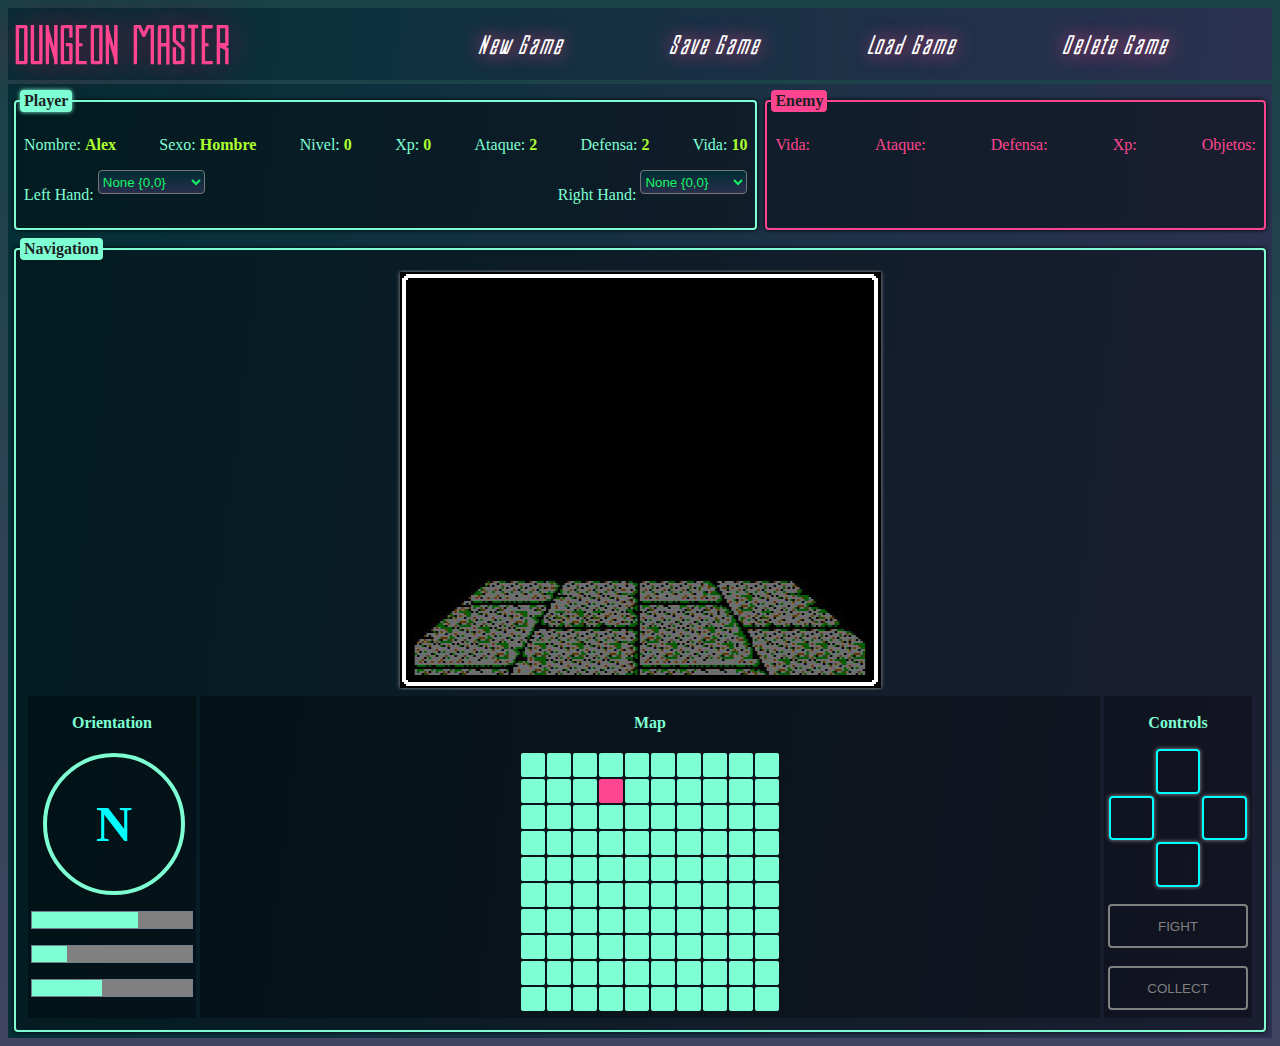
==== index.html @ 2ea8dea9 "edit" ====
<!DOCTYPE html>
<html lang="ES">
  <head>
    <title>Dungeon</title>
    <meta charset="UTF-8">
    <meta name="theme-color" content="rgba(0, 45, 52, 0.9)">
    <meta name="description" content="Dungeon Master AJAX Game" />
    <meta name="keywords" content="dungeon, ajax, javascript, css" />
    <meta name="author" content="Daniel Amo" />
    <meta name="viewport" content="width=device-width, initial-scale=1.0" />
    <script src="https://ajax.googleapis.com/ajax/libs/jquery/3.3.1/jquery.min.js"></script>
    <link rel="stylesheet" href="css/main.css" type="text/css" media="all" />
    <script src="js/juego.js"></script>
    <script src="js/main.js"></script>

    <link rel="stylesheet" href="https://fonts.googleapis.com/icon?family=Material+Icons">
    <link rel="stylesheet" href="https://code.getmdl.io/1.3.0/material.indigo-pink.min.css">
    <script defer src="https://code.getmdl.io/1.3.0/material.min.js"></script>
  </head>

  <body id="body" class="body">
    
    <header id="header" class="header">
      <h1 id="title" class="title">DUNGEON MASTER</h1>
      <nav id="nav" class="nav">
        <ul class="navList">
          <li><a id="start" href="#" class="menuItem">New Game</a></li>
          <li><a id="save" href="#" class="menuItem">Save Game</a></li>
          <li><a id="retrieve" href="#" class="menuItem">Load Game</a></li>
          <li><a id="delete" href="#" class="menuItem">Delete Game</a></li>
        </ul>
      </nav>
      <button id="nav-button">
        <i id="nav-icon" class="nav-icon material-icons md-48 md-light">menu</i>
      </button>

      <div id="flex_menu" class="flex_menu">
      
      </div>

    </header>

    <div id="main" class="main">
      
      <div class="fieldset_wrap fw_player">
        <fieldset class="fieldset f_player">
          <legend class="fieldset_legend fl_player">Player</legend>
          <div class="fieldset_content fc_player">

            <div class="playerDetails">
              <p id="p_nombre" class="playerInfo">Nombre: <span id="p_val_nombre" class="p_val"></span></p>
              <p id="p_sexo" class="playerInfo">Sexo: <span id="p_val_sexo" class="p_val"></span></p>
              <p id="p_nivel" class="playerInfo">Nivel: <span id="p_val_nivel" class="p_val"></span></p>
              <p id="p_xp" class="playerInfo">Xp: <span id="p_val_xp" class="p_val"></span></p>
              <p id="p_ataque" class="playerInfo">Ataque: <span id="p_val_ataque" class="p_val"></span></p>
              <p id="p_defensa" class="playerInfo">Defensa: <span id="p_val_defensa" class="p_val"></span></p>
              <p id="p_vida" class="playerInfo">Vida: <span id="p_val_vida" class="p_val"></span></p>
            </div>

            <div id="player_objects" class="player_objects"></div>

          </div>
        </fieldset>
      </div>

      <div class="fieldset_wrap fw_navigation">
        <fieldset class="fieldset f_navigation">
          <legend class="fieldset_legend fl_navigation">Navigation</legend> 
          <div class="fieldset_content fc_navigation">
            
            <section id="navegacion">
              <canvas id="visor" width="481" height="416"></canvas>
            </section>
  
            <section id="info">
              <section id="orientation" class="orientation">
                <p style="color: aquamarine; font-weight: bold">Orientation</p>
                <div id="orientationItem"></div>
                <progress id="progress" value="66" max="100"></progress>
                <progress id="progress" value="22" max="100"></progress>
                <progress id="progress" value="44" max="100"></progress>
              </section>
        
              <section id="map" class="map">
                <p style="color: aquamarine; font-weight: bold">Map</p>
                <div id="mapView"></div>
              </section>
        
              <section id="controls" class="controls">
                <p style="color: aquamarine; font-weight: bold">Controls</p>
                <div id="navKeys"></div>
                <div id="button_wrap">
                  <button id="fight_btn" type="button">FIGHT</button>
                </div>
                <div id="button_wrap">
                  <button id="collect_btn" type="button">COLLECT</button>
                </div>
              </section>
            </section>
        
          </div>
        </fieldset>
      </div>

    </div>

    <div id="dialog" class="dialog">
      <div class="dialog_content">
        <div class="dialog_header">
          <div class="dialog_header_wrap">
            <h4 id="dialog_title" class="dialog_title">Modal Header</h4>
            <span class="dialog_close">&times;</span>
          </div>
        </div>
        <div id="dialog_body" class="dialog_body"></div>
      </div>
    </div>



  </body>
  <script src="js/juego.js"></script>
  <script src="js/main.js"></script>
  
</html>
---- css/main.css ----
@font-face {
  font-family: custom_font;
  src: url(../media/Efesto-Regular.otf) format('truetype');
}

@font-face {
  font-family: custom_font_2;
  src: url(../media/Efesto-Italic.otf) format('truetype');
}

/****************BODY****************/
.body {
  min-width: 640px;
  min-height: 416px;
  background: linear-gradient(to bottom, rgba(0, 45, 52, 0.9), rgba(44, 48, 80, 0.9));
}
/************************************/


/***************HEADER***************/
.header {
  display: flex;
  flex-direction: row;
  flex-wrap: wrap;
  padding: 2px;
  background: linear-gradient(to right, rgba(0, 45, 52, 0.9), rgba(44, 48, 80, 0.9));
}

.title {
  margin: 2px;
  padding: 2px;
  flex-grow: 1;
  align-self: center;
  font-size: 50px;
  font-weight: bold;
  color: rgba(255,69,144,1.0);
  font-family: custom_font;
  text-shadow: 0px 0px 40px rgb(156, 24, 77);
}

.reset_nav {
  display: grid;
  margin: 2px;
  padding: 2px;
  flex-grow: 3;
}
.nav {
  display: grid;
  margin: 2px;
  padding: 2px;
  flex-grow: 3;
  /*justify-content: center;*/
}

.navList {
  padding: 0px;
  display: flex;
  flex-direction: row;
  flex-wrap: nowrap;
  align-items: center;
  justify-content: space-evenly;
  margin: 0px;
  list-style-type: none;
  box-sizing: border-box;
}

.menuItem {
  display: flex;
  flex-wrap: nowrap;
  color: white;
  padding: 8px;
  text-decoration: none;
  font-size: 24px; 
  margin: 2px;
  text-align: center;
  font-family: custom_font_2;
  font-weight: bold;
  text-shadow: 0 0 20px rgba(255,69,144,1.0);
}

.menuItem:hover {
  color:aquamarine;
  box-sizing: border-box;
}

#nav-button {
  background-color: transparent;
  margin: 0px;
  padding: 0px;
  text-decoration: none;
  border: none;
}

#nav-icon {
  display: none;
}

.material-icons.md-48 { font-size: 48px; }
.material-icons.md-light { color: rgba(255, 255, 255, 1); }
.nav-icon {
  align-self: center;
  text-shadow: 0px 0px 40px rgb(156, 24, 77);
}

@media screen and (max-width: 688px) {
  .nav {
    display: none;
    /*visibility: hidden;*/
  }
  .navList {
    /*flex-direction: column;*/
  }
  #nav-icon {
    display: block;
  }
}

.flex_menu {
  display: flex;
  flex-direction: column;
  justify-content: center;
  width: 100%;


  /*height: 100px;*/
}
/************************************/

/****************MAIN****************/
#main {
  display : flex;
  flex-direction: row;
  flex-wrap: wrap;
  padding: 2px;
  margin-top: 4px;
  overflow: hidden;
  transition: all 1s;
  background: linear-gradient(to right, rgba(0, 45, 52, 0.9), rgba(44, 48, 80, 0.9));
}

/*************CUSTOM_DIV*************/
.fieldset_wrap {
  display: flex;
  flex-direction: column; 
  flex-grow: 1;
}

.fieldset {
  border-radius: 4px; 
  padding: 4px; 
  flex-grow: 1;
  box-shadow: 0 0 4px black;
  background-color: rgba(0,0,0,0.4);
  margin: 4px;
}

.fieldset_legend {
  border-radius: 4px; 
  color: #1C1F24; 
  font-weight: bold;
}

.fieldset_content {
  display: flex;
  flex-wrap: wrap;
  flex-direction: column;
  margin: 2px;
  padding: 2px;
  
}
/************************************/

/***************PLAYER***************/
.f_player {
  border: 2px solid aquamarine; 
}
.fl_player {
  background-color: aquamarine; 
  border: 2px solid aquamarine;
  box-shadow: 0 0 4px aquamarine;
}
.playerDetails {
  display: flex;
  flex-wrap: wrap;
  flex-direction: row;
  justify-content: space-between;
  align-content: center;
}
.playerInfo {
  color: aquamarine;
}
.p_val {
  font-weight: bold;
  color: greenyellow;
}
.player_objects {
  display: flex;
  flex-direction: row;
  flex-wrap: wrap;
  justify-content: space-between;
}

.objects {
  display: flex;
  flex-direction: row;
  flex-grow: 1;
}

#left_objects {
  justify-content: flex-start;
}

#right_objects {
  justify-content: flex-end;
}

.list {
  height: 24px;
  margin-left: 4px;
  background: linear-gradient(to bottom, rgba(0, 45, 52, 0.9), rgba(44, 48, 80, 0.9));
  color: rgba(23, 245, 103, 1.0);
  border-radius: 4px;
}

.list_item {
  background: rgba(44, 48, 80, 0.9);
}
/************************************/

/****************ENEMY***************/
.f_enemy {
  border: 2px solid rgba(255,69,144,1.0);
}
.fl_enemy {
  background-color:  rgba(255,69,144,1.0);
  border: 2px solid rgba(255,69,144,1.0); 
}
.enemyDetails {
  display: flex;
  flex-wrap: wrap;
  flex-direction: row;
  justify-content: space-between;
  align-content: center;
}
.enemyInfo {
  color: rgba(255,69,144,1.0);
}
.e_val {
  font-weight: bold;
  color: rgba(255,69,144,1.0);
}
/************************************/

/*************NAVIGATION*************/
.f_navigation {
  border: 2px solid aquamarine; 
}

.fl_navigation {
  background-color: aquamarine; 
  border: 2px solid aquamarine;
}

#navegacion {
  margin: 2px;
  padding: 2px;
  overflow: hidden;
  transition: all 1s;
  justify-content: center;
  display: flex;
  flex-grow: 1;
  flex-direction: column;
}

#visor {
  position: relative;
  align-self: center;
  justify-self: center;
  box-shadow: 0 0 4px #999;
}

#info {
  display: flex;
  flex-wrap: nowrap;
  flex-direction: row;
  flex-grow: 1;
  margin: 2px;
  background-color: transparent;
}

#orientation {
  margin: 2px;
  padding: 2px;
  display: flex;
  flex-direction: column;
  justify-content: flex-start;
  align-items: center;
  background-color: rgba(0,0,0,0.3);
}

#orientationItem {
  display: flex;
  flex-wrap: nowrap;
  margin: 2px;
  padding: 2px;
}

.orientation_circle {
  display: table;
  justify-self: center;
  align-self: center;
  border-radius: 50%;
  border: 4px solid aquamarine;
}

.orientation_value {
  display: table-cell;
  text-align: center;
  vertical-align: middle;
  color: cyan;
  font-size: 50px;
  font-weight: bold;
  margin: 0px;
}

#progress {
  margin: 2px;
  margin-top: 16px;
  outline: 1px solid slategray;
  background-color: aquamarine;
}
progress::-webkit-progress-value { 
  background-color: aquamarine;
}

#map {
  display: flex;
  flex-direction: column;
  justify-content: center;
  align-items: center;
  margin: 2px;
  padding: 2px;
  flex-grow: 1;
  background-color: rgba(0,0,0,0.3);
}

#mapView {
  display: flex;
  flex-wrap: wrap;
  margin: 2px;
  padding: 2px;
}

#controls {
  margin: 2px;
  padding: 2px;
  display: flex;
  flex-direction: column;
  justify-content: flex-start;
  align-items: center;
  background-color: rgba(0,0,0,0.3);
}

#navKeys {
  display: flex;
  flex-wrap: wrap;
  flex-direction: row;
}

#fight_btn { 
  width: 140px;
  height: 44px;
  margin: 2px;
  margin-top: 16px;
  padding: 2px;
  background-color: transparent;
  border: 2px solid rgba(255,69,144,1.0);
  border-radius: 4px;
  color: rgba(255,69,144,1.0);
  cursor: pointer;
}
#figth_btn:disabled, #fight_btn[disabled] {
  border: 2px solid gray;
  color: gray;
  cursor: default;
}

#collect_btn { 
  width: 140px;
  height: 44px;
  margin: 2px;
  margin-top: 16px;
  padding: 2px;
  background-color: transparent;
  border: 2px solid greenyellow;
  border-radius: 4px;
  color: greenyellow;
  cursor: pointer;
}

#collect_btn:disabled, #collect_btn[disabled] {
  border: 2px solid gray;
  color: gray;
  cursor: default;
}


/************************************/

.block {
  display: grid;
  box-sizing: border-box;
  background-color: aquamarine;
  border-radius: 2px;
  margin: 1px;
}

.control {
  background-color: transparent;
}

.button {
  box-shadow: 0 0 4px #999;
  border-radius: 4px;
  background-color: transparent;
  border: 2px solid cyan;
}

/***************DIALOG***************/
/* The Dialog (background) */
.dialog {
  display: none; /* Hidden by default */
  position: fixed; /* Stay in place */
  z-index: 1; /* Sit on top */
  padding-top: 100px; /* Location of the box */
  left: 0;
  top: 0;
  width: 100%; /* Full width */
  height: 100%; /* Full height */
  overflow: hidden; /* Enable scroll if needed */
  background-color: rgb(0,0,0); /* Fallback color */
  background-color: rgba(0,0,0,0.4); /* Black w/ opacity */
}

/* DIalog Content */
.dialog_content {
  position: relative;
  margin: auto;
  padding: 0;
  border: 1px solid #888;
  width: 80%;
  box-shadow: 0 4px 8px 0 rgba(0,0,0,0.2),0 6px 20px 0 rgba(0,0,0,0.19);
  -webkit-animation-name: animatetop;
  -webkit-animation-duration: 0.4s;
  animation-name: animatetop;
  animation-duration: 0.4s;
  overflow: hidden;
  background: linear-gradient(to right, rgba(0, 45, 52, 0.8),rgba(44, 48, 80, 0.8));
}

.dialog_header {
  padding: 2px 20px;
}

.dialog_header_wrap {
  display: flex;
  flex-direction: row;
  flex-wrap: nowrap;
  justify-content: space-between;
  align-items: center;
  flex-grow: 1;
}

.dialog_title {
  display: flex;
  justify-items: center;
  justify-content: center;
  flex-grow: 1;
  margin-left: 20px;
  font-weight: bold;
  color: rgba(255,69,144,1.0);
  font-size: 50px;
  font-family: custom_font;
  text-shadow: 0 0 10px #1C1F24;
}

/* The Close Button */
.dialog_close {
  color: white;
  font-size: 40px;
  font-weight: bold;
}

.dialog_close:hover,
.dialog_close:focus {
  color: aquamarine;
  text-decoration: none;
  cursor: pointer;
}

.dialog_body {
  padding: 2px 16px;
  display: flex;
  justify-content: center;
}

/* Add Animation */
@-webkit-keyframes animatetop {
  from {top:-300px; opacity:0} 
  to {top:0; opacity:1}
}

@keyframes animatetop {
  from {top:-300px; opacity:0}
  to {top:0; opacity:1}
}
/************************************/

/*********START GAME DIALOG**********/
#form {
  display: flex;
  justify-content: center;
  flex-direction: column;
}

.input {
  color:aquamarine;
  margin: 18px;
  font-size: 16px;
}

.input_value {
  text-decoration: none;
  border: 2px solid aquamarine;
  border-radius: 4px;
  font-size: 20px;
  background-color: transparent;
  color: rgba(23, 245, 103, 1.0);
  margin-top: 4px;
  border-style: dashed;
}

#button_wrap {
  display: flex;
  justify-content: center;
}
#button_input {
  margin: 18px;
  justify-items: center;
  background-color: transparent;
  text-decoration: none;
  border: 2px solid aquamarine;
  border-radius: 4px;
  font-size: 20px;
  color: aquamarine;
  padding: 4px;
  border-style: dashed;
}
/************************************/
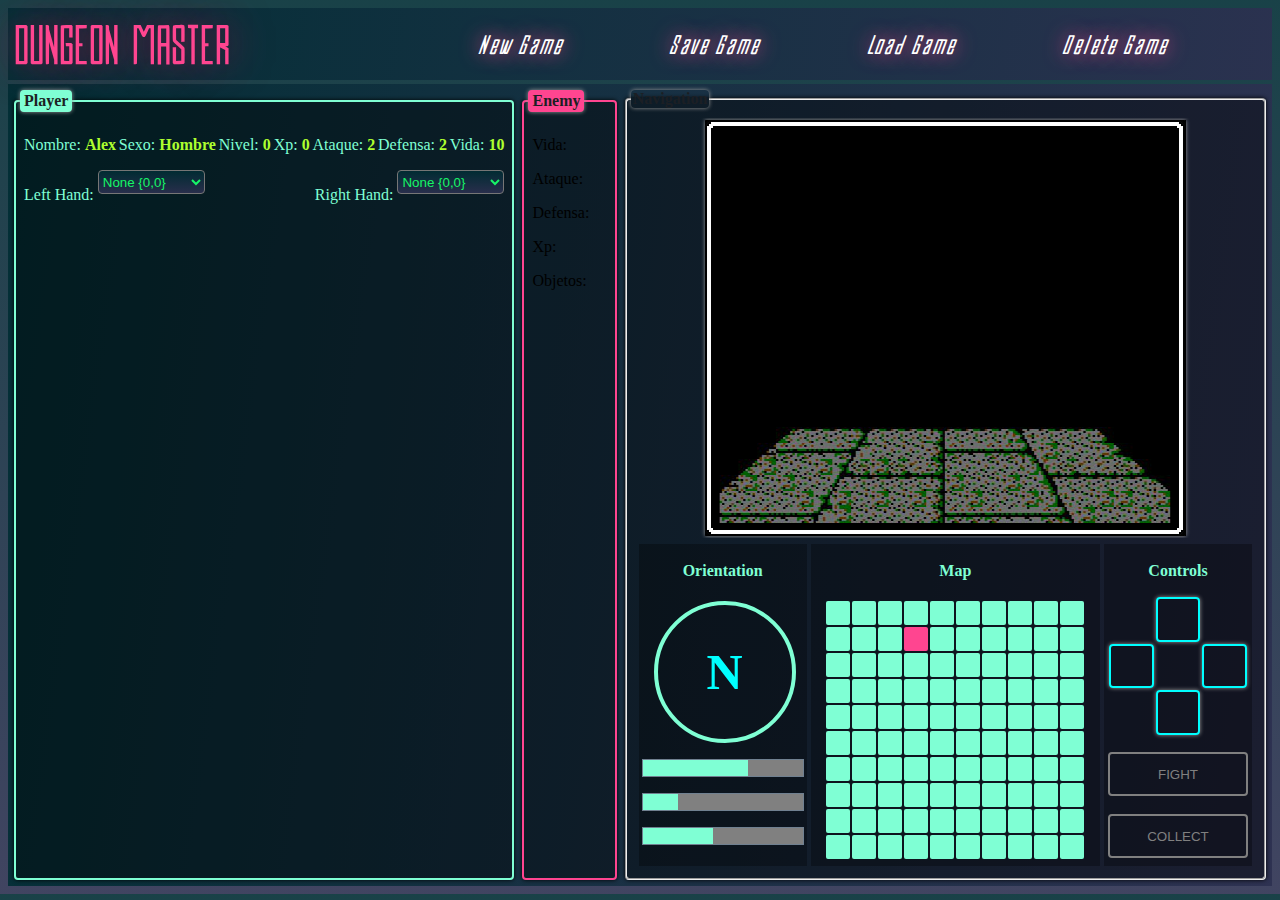
==== commit 0dbf31af: "edit" ====
--- a/index.html
+++ b/index.html
@@ -22,7 +22,7 @@
     
     <header id="header" class="header">
       <h1 id="title" class="title">DUNGEON MASTER</h1>
-      <nav id="nav" class="nav">
+      <nav class="nav">
         <ul class="navList">
           <li><a id="start" href="#" class="menuItem">New Game</a></li>
           <li><a id="save" href="#" class="menuItem">Save Game</a></li>
@@ -33,11 +33,6 @@
       <button id="nav-button">
         <i id="nav-icon" class="nav-icon material-icons md-48 md-light">menu</i>
       </button>
-
-      <div id="flex_menu" class="flex_menu">
-      
-      </div>
-
     </header>
 
     <div id="main" class="main">
@@ -48,31 +43,32 @@
           <div class="fieldset_content fc_player">
 
             <div class="playerDetails">
-              <p id="p_nombre" class="playerInfo">Nombre: <span id="p_val_nombre" class="p_val"></span></p>
-              <p id="p_sexo" class="playerInfo">Sexo: <span id="p_val_sexo" class="p_val"></span></p>
-              <p id="p_nivel" class="playerInfo">Nivel: <span id="p_val_nivel" class="p_val"></span></p>
-              <p id="p_xp" class="playerInfo">Xp: <span id="p_val_xp" class="p_val"></span></p>
-              <p id="p_ataque" class="playerInfo">Ataque: <span id="p_val_ataque" class="p_val"></span></p>
-              <p id="p_defensa" class="playerInfo">Defensa: <span id="p_val_defensa" class="p_val"></span></p>
-              <p id="p_vida" class="playerInfo">Vida: <span id="p_val_vida" class="p_val"></span></p>
+              <p id="p_nombre" class="playerInfo">Nombre: <span id="p_nombre_val" class="p_val"></span></p>
+              <p id="p_sexo" class="playerInfo">Sexo: <span id="p_sexo_val" class="p_val"></span></p>
+              <p id="p_nivel" class="playerInfo">Nivel: <span id="p_nivel_val" class="p_val"></span></p>
+              <p id="p_xp" class="playerInfo">Xp: <span id="p_xp_val" class="p_val"></span></p>
+              <p id="p_ataque" class="playerInfo">Ataque: <span id="p_ataque_val" class="p_val"></span></p>
+              <p id="p_defensa" class="playerInfo">Defensa: <span id="p_defensa_val" class="p_val"></span></p>
+              <p id="p_vida" class="playerInfo">Vida: <span id="p_vida_val" class="p_val"></span></p>
             </div>
-
+            
             <div id="player_objects" class="player_objects"></div>
 
           </div>
         </fieldset>
       </div>
 
-      <div class="fieldset_wrap fw_navigation">
-        <fieldset class="fieldset f_navigation">
-          <legend class="fieldset_legend fl_navigation">Navigation</legend> 
-          <div class="fieldset_content fc_navigation">
+      <div class="fieldset_wrap">
+        <fieldset class="fieldset">
+          <legend class="fieldset_legend">Navigation</legend> 
+          <div class="fieldset_content">
             
             <section id="navegacion">
               <canvas id="visor" width="481" height="416"></canvas>
             </section>
   
             <section id="info">
+
               <section id="orientation" class="orientation">
                 <p style="color: aquamarine; font-weight: bold">Orientation</p>
                 <div id="orientationItem"></div>
@@ -96,6 +92,7 @@
                   <button id="collect_btn" type="button">COLLECT</button>
                 </div>
               </section>
+              
             </section>
         
           </div>
@@ -104,19 +101,17 @@
 
     </div>
 
-    <div id="dialog" class="dialog">
-      <div class="dialog_content">
-        <div class="dialog_header">
-          <div class="dialog_header_wrap">
-            <h4 id="dialog_title" class="dialog_title">Modal Header</h4>
-            <span class="dialog_close">&times;</span>
+    <div id="myModal" class="modal">
+      <div class="modal-content">
+        <div class="modal-header">
+          <div id="header_wrap">
+            <h4 id="modal_title">Modal Header</h4>
+            <span class="close">&times;</span>
           </div>
         </div>
-        <div id="dialog_body" class="dialog_body"></div>
+        <div id="modal_body" class="modal-body"></div>
       </div>
     </div>
-
-
 
   </body>
   <script src="js/juego.js"></script>
--- a/css/main.css
+++ b/css/main.css
@@ -38,18 +38,11 @@
   text-shadow: 0px 0px 40px rgb(156, 24, 77);
 }
 
-.reset_nav {
-  display: grid;
-  margin: 2px;
-  padding: 2px;
-  flex-grow: 3;
-}
 .nav {
   display: grid;
   margin: 2px;
   padding: 2px;
   flex-grow: 3;
-  /*justify-content: center;*/
 }
 
 .navList {
@@ -105,25 +98,11 @@
 @media screen and (max-width: 688px) {
   .nav {
     display: none;
-    /*visibility: hidden;*/
-  }
-  .navList {
-    /*flex-direction: column;*/
   }
   #nav-icon {
     display: block;
   }
 }
-
-.flex_menu {
-  display: flex;
-  flex-direction: column;
-  justify-content: center;
-  width: 100%;
-
-
-  /*height: 100px;*/
-}
 /************************************/
 
 /****************MAIN****************/
@@ -158,6 +137,7 @@
   border-radius: 4px; 
   color: #1C1F24; 
   font-weight: bold;
+  box-shadow: 0 0 4px #999;
 }
 
 .fieldset_content {
@@ -177,7 +157,6 @@
 .fl_player {
   background-color: aquamarine; 
   border: 2px solid aquamarine;
-  box-shadow: 0 0 4px aquamarine;
 }
 .playerDetails {
   display: flex;
@@ -199,6 +178,214 @@
   flex-wrap: wrap;
   justify-content: space-between;
 }
+/************************************/
+
+
+/****************ENEMY***************/
+.f_enemy {
+  border: 2px solid rgba(255,69,144,1.0);
+}
+.fl_enemy {
+  background-color:  rgba(255,69,144,1.0);
+  border: 2px solid rgba(255,69,144,1.0); 
+}
+.enemyDetails {
+  display: flex;
+  flex-wrap: wrap;
+  flex-direction: row;
+  justify-content: space-between;
+  align-content: center;
+}
+/*.fld_wrap2 {
+  display: flex;
+  flex-direction: column; 
+  flex-grow: 1;
+}
+
+.fieldset2 {
+  border: 2px solid rgba(255,69,144,1.0);
+  border-radius: 4px; 
+  padding: 4px; 
+  flex-grow: 1;
+  box-shadow: 0 0 4px black;
+  background-color: rgba(0,0,0,0.4);
+  margin: 4px;
+}
+
+.legend2 {
+  background-color:  rgba(255,69,144,1.0);
+  border: 2px solid rgba(255,69,144,1.0); 
+  border-radius: 4px; 
+  color: #1C1F24; 
+  font-weight: bold;
+  box-shadow: 0 0 4px #999;
+}
+
+.enemycarac {
+  display: flex;
+  flex-wrap: wrap;
+  flex-direction: column;
+  margin: 2px;
+  padding: 2px;
+}
+
+.enemyInfo {
+  color: rgba(255,69,144,1.0);
+}*/
+/************************************/
+
+
+
+#navegacion {
+  margin: 2px;
+  padding: 2px;
+  overflow: hidden;
+  transition: all 1s;
+  justify-content: center;
+  display: flex;
+  flex-grow: 1;
+  flex-direction: column;
+}
+
+#visor {
+  position: relative;
+  align-self: center;
+  justify-self: center;
+  box-shadow: 0 0 4px #999;
+}
+
+
+
+#map {
+  display: flex;
+  flex-direction: column;
+  justify-content: center;
+  align-items: center;
+  margin: 2px;
+  padding: 2px;
+  flex-grow: 1;
+  background-color: rgba(0,0,0,0.3);
+}
+
+#mapView {
+  display: flex;
+  flex-wrap: wrap;
+  margin: 2px;
+  padding: 2px;
+}
+
+#controls {
+  margin: 2px;
+  padding: 2px;
+  display: flex;
+  flex-direction: column;
+  justify-content: flex-start;
+  align-items: center;
+  background-color: rgba(0,0,0,0.3);
+}
+
+#info {
+  display: flex;
+  flex-wrap: nowrap;
+  flex-direction: row;
+  flex-grow: 1;
+  margin: 2px;
+  background-color: transparent;
+}
+
+#navKeys {
+  display: flex;
+  flex-wrap: wrap;
+  flex-direction: row;
+}
+
+#orientation {
+  margin: 2px;
+  padding: 2px;
+  display: flex;
+  flex-direction: column;
+  justify-content: flex-start;
+  align-items: center;
+  background-color: rgba(0,0,0,0.3);
+}
+
+#orientationItem {
+  display: flex;
+  flex-wrap: nowrap;
+  margin: 2px;
+  padding: 2px;
+}
+
+.block {
+  box-sizing: border-box;
+}
+
+
+
+
+
+
+
+
+
+
+
+
+.button {
+  box-shadow: 0 0 4px #999;
+}
+
+
+
+
+
+#fight_btn { 
+  width: 140px;
+  height: 44px;
+  margin: 2px;
+  margin-top: 16px;
+  padding: 2px;
+  background-color: transparent;
+  border: 2px solid rgba(255,69,144,1.0);
+  border-radius: 4px;
+  color: rgba(255,69,144,1.0);
+  cursor: pointer;
+}
+#figth_btn:disabled, #fight_btn[disabled] {
+  border: 2px solid gray;
+  color: gray;
+  cursor: default;
+}
+
+#collect_btn { 
+  width: 140px;
+  height: 44px;
+  margin: 2px;
+  margin-top: 16px;
+  padding: 2px;
+  background-color: transparent;
+  border: 2px solid greenyellow;
+  border-radius: 4px;
+  color: greenyellow;
+  cursor: pointer;
+}
+
+#collect_btn:disabled, #collect_btn[disabled] {
+  border: 2px solid gray;
+  color: gray;
+  cursor: default;
+}
+
+#progress {
+  margin: 2px;
+  margin-top: 16px;
+  outline: 1px solid slategray;
+  background-color: aquamarine;
+}
+
+
+
+
 
 .objects {
   display: flex;
@@ -225,210 +412,77 @@
 .list_item {
   background: rgba(44, 48, 80, 0.9);
 }
-/************************************/
-
-/****************ENEMY***************/
-.f_enemy {
-  border: 2px solid rgba(255,69,144,1.0);
-}
-.fl_enemy {
-  background-color:  rgba(255,69,144,1.0);
-  border: 2px solid rgba(255,69,144,1.0); 
-}
-.enemyDetails {
-  display: flex;
-  flex-wrap: wrap;
-  flex-direction: row;
-  justify-content: space-between;
-  align-content: center;
-}
-.enemyInfo {
-  color: rgba(255,69,144,1.0);
-}
-.e_val {
-  font-weight: bold;
-  color: rgba(255,69,144,1.0);
-}
-/************************************/
-
-/*************NAVIGATION*************/
-.f_navigation {
-  border: 2px solid aquamarine; 
-}
-
-.fl_navigation {
-  background-color: aquamarine; 
+
+
+
+#dialog {
+  position: absolute;
+  top: 50%;
+}
+
+#dialog_btn {
+  float:right;
+}
+
+#form {
+  display: flex;
+  justify-content: center;
+  flex-direction: column;
+}
+
+#button_wrap {
+  display: flex;
+  justify-content: center;
+}
+#button_input {
+  margin: 18px;
+  justify-items: center;
+  background-color: transparent;
+  text-decoration: none;
   border: 2px solid aquamarine;
-}
-
-#navegacion {
-  margin: 2px;
-  padding: 2px;
-  overflow: hidden;
-  transition: all 1s;
-  justify-content: center;
-  display: flex;
-  flex-grow: 1;
-  flex-direction: column;
-}
-
-#visor {
-  position: relative;
-  align-self: center;
-  justify-self: center;
-  box-shadow: 0 0 4px #999;
-}
-
-#info {
-  display: flex;
-  flex-wrap: nowrap;
-  flex-direction: row;
-  flex-grow: 1;
-  margin: 2px;
-  background-color: transparent;
-}
-
-#orientation {
-  margin: 2px;
-  padding: 2px;
-  display: flex;
-  flex-direction: column;
-  justify-content: flex-start;
-  align-items: center;
-  background-color: rgba(0,0,0,0.3);
-}
-
-#orientationItem {
-  display: flex;
-  flex-wrap: nowrap;
-  margin: 2px;
-  padding: 2px;
-}
-
-.orientation_circle {
-  display: table;
-  justify-self: center;
-  align-self: center;
-  border-radius: 50%;
-  border: 4px solid aquamarine;
-}
-
-.orientation_value {
-  display: table-cell;
-  text-align: center;
-  vertical-align: middle;
-  color: cyan;
-  font-size: 50px;
-  font-weight: bold;
-  margin: 0px;
-}
-
-#progress {
-  margin: 2px;
-  margin-top: 16px;
-  outline: 1px solid slategray;
-  background-color: aquamarine;
-}
-progress::-webkit-progress-value { 
-  background-color: aquamarine;
-}
-
-#map {
-  display: flex;
-  flex-direction: column;
-  justify-content: center;
-  align-items: center;
-  margin: 2px;
-  padding: 2px;
-  flex-grow: 1;
-  background-color: rgba(0,0,0,0.3);
-}
-
-#mapView {
-  display: flex;
-  flex-wrap: wrap;
-  margin: 2px;
-  padding: 2px;
-}
-
-#controls {
-  margin: 2px;
-  padding: 2px;
-  display: flex;
-  flex-direction: column;
-  justify-content: flex-start;
-  align-items: center;
-  background-color: rgba(0,0,0,0.3);
-}
-
-#navKeys {
-  display: flex;
-  flex-wrap: wrap;
-  flex-direction: row;
-}
-
-#fight_btn { 
-  width: 140px;
-  height: 44px;
-  margin: 2px;
-  margin-top: 16px;
-  padding: 2px;
-  background-color: transparent;
-  border: 2px solid rgba(255,69,144,1.0);
   border-radius: 4px;
-  color: rgba(255,69,144,1.0);
-  cursor: pointer;
-}
-#figth_btn:disabled, #fight_btn[disabled] {
-  border: 2px solid gray;
-  color: gray;
-  cursor: default;
-}
-
-#collect_btn { 
-  width: 140px;
-  height: 44px;
-  margin: 2px;
-  margin-top: 16px;
-  padding: 2px;
-  background-color: transparent;
-  border: 2px solid greenyellow;
+  font-size: 20px;
+  color: aquamarine;
+  padding: 4px;
+}
+
+#name_input {
+  text-decoration: none;
+  border: 2px solid aquamarine;
   border-radius: 4px;
-  color: greenyellow;
-  cursor: pointer;
-}
-
-#collect_btn:disabled, #collect_btn[disabled] {
-  border: 2px solid gray;
-  color: gray;
-  cursor: default;
-}
-
-
-/************************************/
-
-.block {
-  display: grid;
-  box-sizing: border-box;
-  background-color: aquamarine;
-  border-radius: 2px;
-  margin: 1px;
-}
-
-.control {
-  background-color: transparent;
-}
-
-.button {
-  box-shadow: 0 0 4px #999;
+  font-size: 20px;
+  background-color: transparent;
+  color: rgba(23, 245, 103, 1.0);
+  margin-top: 4px;
+  border-style: dashed;
+}
+
+.input {
+  color:aquamarine;
+  margin: 18px;
+  font-size: 16px;
+}
+
+#gender_input {
+  text-decoration: none;
+  border: 2px solid aquamarine;
   border-radius: 4px;
-  background-color: transparent;
-  border: 2px solid cyan;
-}
-
-/***************DIALOG***************/
-/* The Dialog (background) */
-.dialog {
+  font-size: 20px;
+  background-color: transparent;
+  color: rgba(23, 245, 103, 1.0);
+  margin-top: 4px;
+  border-style: dashed;
+
+}
+
+progress::-webkit-progress-value { background-color: aquamarine;;
+}
+
+
+
+
+/* The Modal (background) */
+.modal {
   display: none; /* Hidden by default */
   position: fixed; /* Stay in place */
   z-index: 1; /* Sit on top */
@@ -442,8 +496,20 @@
   background-color: rgba(0,0,0,0.4); /* Black w/ opacity */
 }
 
-/* DIalog Content */
-.dialog_content {
+#modal_title {
+  display: flex;
+  justify-items: center;
+  justify-content: center;
+  flex-grow: 1;
+  margin-left: 20px;
+  font-weight: bold;
+  color: rgba(255,69,144,1.0);
+  font-size: 50px;
+  font-family: custom_font;
+  text-shadow: 0 0 10px #1C1F24;
+}
+/* Modal Content */
+.modal-content {
   position: relative;
   margin: auto;
   padding: 0;
@@ -458,52 +524,6 @@
   background: linear-gradient(to right, rgba(0, 45, 52, 0.8),rgba(44, 48, 80, 0.8));
 }
 
-.dialog_header {
-  padding: 2px 20px;
-}
-
-.dialog_header_wrap {
-  display: flex;
-  flex-direction: row;
-  flex-wrap: nowrap;
-  justify-content: space-between;
-  align-items: center;
-  flex-grow: 1;
-}
-
-.dialog_title {
-  display: flex;
-  justify-items: center;
-  justify-content: center;
-  flex-grow: 1;
-  margin-left: 20px;
-  font-weight: bold;
-  color: rgba(255,69,144,1.0);
-  font-size: 50px;
-  font-family: custom_font;
-  text-shadow: 0 0 10px #1C1F24;
-}
-
-/* The Close Button */
-.dialog_close {
-  color: white;
-  font-size: 40px;
-  font-weight: bold;
-}
-
-.dialog_close:hover,
-.dialog_close:focus {
-  color: aquamarine;
-  text-decoration: none;
-  cursor: pointer;
-}
-
-.dialog_body {
-  padding: 2px 16px;
-  display: flex;
-  justify-content: center;
-}
-
 /* Add Animation */
 @-webkit-keyframes animatetop {
   from {top:-300px; opacity:0} 
@@ -514,46 +534,42 @@
   from {top:-300px; opacity:0}
   to {top:0; opacity:1}
 }
-/************************************/
-
-/*********START GAME DIALOG**********/
-#form {
+
+/* The Close Button */
+.close {
+  color: white;
+  font-size: 40px;
+  font-weight: bold;
+}
+
+.close:hover,
+.close:focus {
+  color: aquamarine;
+  text-decoration: none;
+  cursor: pointer;
+}
+
+.modal-header {
+  padding: 2px 20px;
+}
+
+#header_wrap {
+  display: flex;
+  flex-direction: row;
+  flex-wrap: nowrap;
+  justify-content: space-between;
+  align-items: center;
+  flex-grow: 1;
+}
+
+.modal-body {
+  padding: 2px 16px;
   display: flex;
   justify-content: center;
-  flex-direction: column;
-}
-
-.input {
-  color:aquamarine;
-  margin: 18px;
-  font-size: 16px;
-}
-
-.input_value {
-  text-decoration: none;
-  border: 2px solid aquamarine;
-  border-radius: 4px;
-  font-size: 20px;
-  background-color: transparent;
-  color: rgba(23, 245, 103, 1.0);
-  margin-top: 4px;
-  border-style: dashed;
-}
-
-#button_wrap {
-  display: flex;
-  justify-content: center;
-}
-#button_input {
-  margin: 18px;
-  justify-items: center;
-  background-color: transparent;
-  text-decoration: none;
-  border: 2px solid aquamarine;
-  border-radius: 4px;
-  font-size: 20px;
-  color: aquamarine;
-  padding: 4px;
-  border-style: dashed;
-}
-/************************************/+}
+
+.modal-footer {
+  padding: 2px 16px;
+  background-color: #5cb85c;
+  color: white;
+}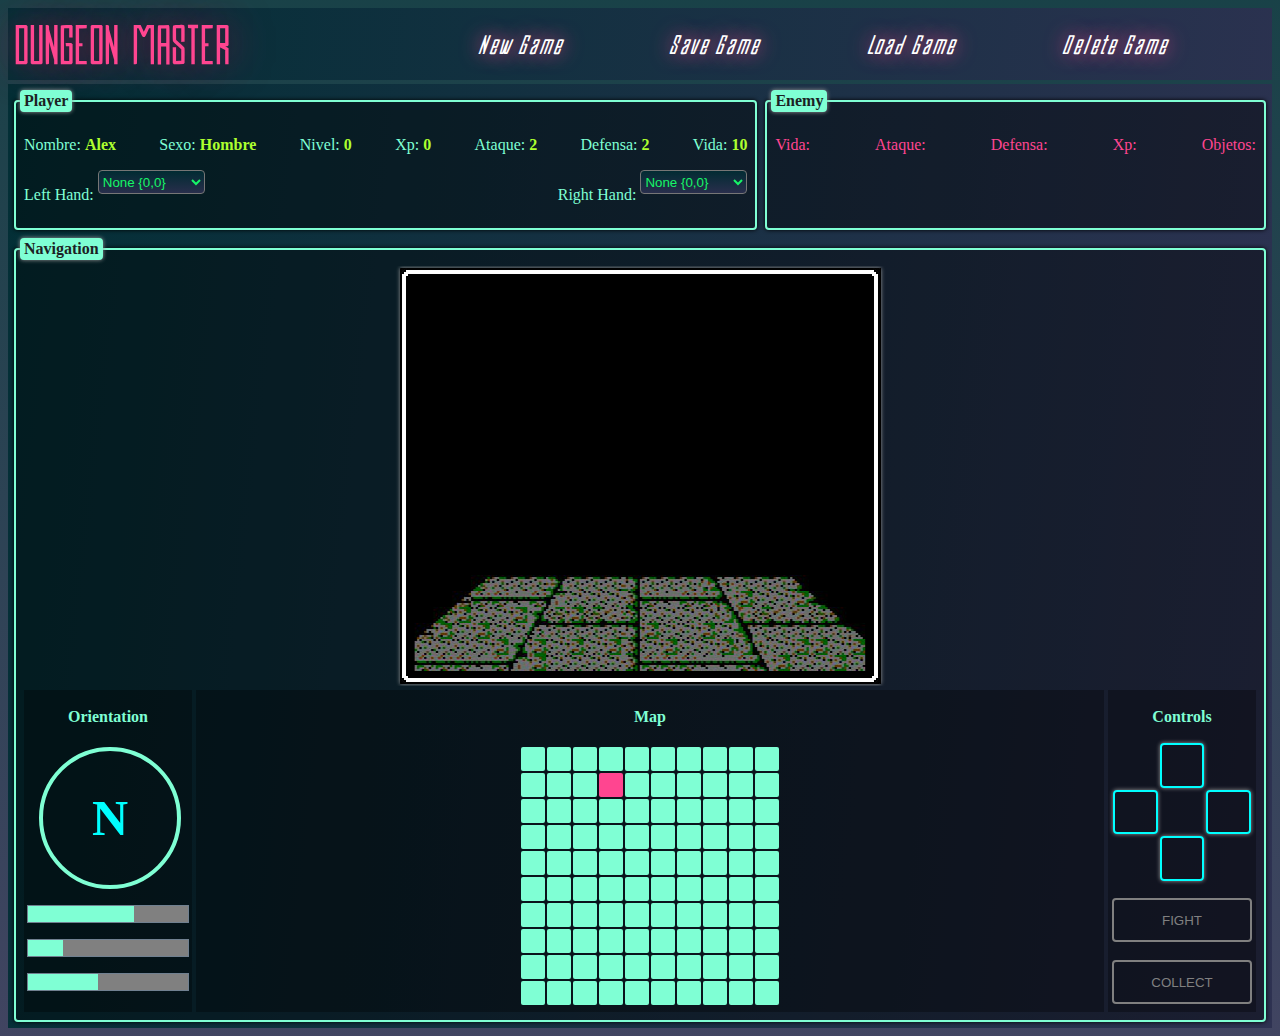
==== commit bf5b0af4: "edit" ====
--- a/index.html
+++ b/index.html
@@ -37,67 +37,63 @@
 
     <div id="main" class="main">
       
-      <div class="fieldset_wrap fw_player">
-        <fieldset class="fieldset f_player">
-          <legend class="fieldset_legend fl_player">Player</legend>
-          <div class="fieldset_content fc_player">
+      <section class="fld_wrap">
+        <fieldset class="fieldset">
+          <legend class="legend">Player</legend>
+          <section id="equipocarac">
+            <div id="teamDiv">
+              <div id="teamDetails">
+                <p id="p_nombre" class="playerInfo">Nombre: <span id="p_nombre_val" class="p_val"></span></p>
+                <p id="p_sexo" class="playerInfo">Sexo: <span id="p_sexo_val" class="p_val"></span></p>
+                <p id="p_nivel" class="playerInfo">Nivel: <span id="p_nivel_val" class="p_val"></span></p>
+                <p id="p_xp" class="playerInfo">Xp: <span id="p_xp_val" class="p_val"></span></p>
+                <p id="p_ataque" class="playerInfo">Ataque: <span id="p_ataque_val" class="p_val"></span></p>
+                <p id="p_defensa" class="playerInfo">Defensa: <span id="p_defensa_val" class="p_val"></span></p>
+                <p id="p_vida" class="playerInfo">Vida: <span id="p_vida_val" class="p_val"></span></p>
+              </div>
+              <div id="main_objects" class="main_objects"></div>
+            </div>
+          </section>
+        </fieldset>
+      </section>
 
-            <div class="playerDetails">
-              <p id="p_nombre" class="playerInfo">Nombre: <span id="p_nombre_val" class="p_val"></span></p>
-              <p id="p_sexo" class="playerInfo">Sexo: <span id="p_sexo_val" class="p_val"></span></p>
-              <p id="p_nivel" class="playerInfo">Nivel: <span id="p_nivel_val" class="p_val"></span></p>
-              <p id="p_xp" class="playerInfo">Xp: <span id="p_xp_val" class="p_val"></span></p>
-              <p id="p_ataque" class="playerInfo">Ataque: <span id="p_ataque_val" class="p_val"></span></p>
-              <p id="p_defensa" class="playerInfo">Defensa: <span id="p_defensa_val" class="p_val"></span></p>
-              <p id="p_vida" class="playerInfo">Vida: <span id="p_vida_val" class="p_val"></span></p>
-            </div>
+      <section class="fld_wrap">
+        <fieldset class="fieldset" >
+          <legend class="legend">Navigation</legend> 
+
+          <section id="navegacion">
+            <canvas id="visor" width="481" height="416"></canvas>
+          </section>
+
+          <section id="info">
+
+            <section id="orientation" class="orientation">
+              <p style="color: aquamarine; font-weight: bold">Orientation</p>
+              <div id="orientationItem"></div>
+              <progress id="progress" value="66" max="100"></progress>
+              <progress id="progress" value="22" max="100"></progress>
+              <progress id="progress" value="44" max="100"></progress>
+            </section>
+      
+            <section id="map" class="map">
+              <p style="color: aquamarine; font-weight: bold">Map</p>
+              <div id="mapView"></div>
+            </section>
+      
+            <section id="controls" class="controls">
+              <p style="color: aquamarine; font-weight: bold">Controls</p>
+              <div id="navKeys"></div>
+              <div id="button_wrap">
+                <button id="fight_btn" type="button">FIGHT</button>
+              </div>
+              <div id="button_wrap">
+                <button id="collect_btn" type="button">COLLECT</button>
+              </div>
+            </section>
             
-            <div id="player_objects" class="player_objects"></div>
-
-          </div>
+          </section>
         </fieldset>
-      </div>
-
-      <div class="fieldset_wrap">
-        <fieldset class="fieldset">
-          <legend class="fieldset_legend">Navigation</legend> 
-          <div class="fieldset_content">
-            
-            <section id="navegacion">
-              <canvas id="visor" width="481" height="416"></canvas>
-            </section>
-  
-            <section id="info">
-
-              <section id="orientation" class="orientation">
-                <p style="color: aquamarine; font-weight: bold">Orientation</p>
-                <div id="orientationItem"></div>
-                <progress id="progress" value="66" max="100"></progress>
-                <progress id="progress" value="22" max="100"></progress>
-                <progress id="progress" value="44" max="100"></progress>
-              </section>
-        
-              <section id="map" class="map">
-                <p style="color: aquamarine; font-weight: bold">Map</p>
-                <div id="mapView"></div>
-              </section>
-        
-              <section id="controls" class="controls">
-                <p style="color: aquamarine; font-weight: bold">Controls</p>
-                <div id="navKeys"></div>
-                <div id="button_wrap">
-                  <button id="fight_btn" type="button">FIGHT</button>
-                </div>
-                <div id="button_wrap">
-                  <button id="collect_btn" type="button">COLLECT</button>
-                </div>
-              </section>
-              
-            </section>
-        
-          </div>
-        </fieldset>
-      </div>
+      </section>
 
     </div>
 
--- a/css/main.css
+++ b/css/main.css
@@ -117,14 +117,15 @@
   background: linear-gradient(to right, rgba(0, 45, 52, 0.9), rgba(44, 48, 80, 0.9));
 }
 
-/*************CUSTOM_DIV*************/
-.fieldset_wrap {
+/***************PLAYER***************/
+.fld_wrap {
   display: flex;
   flex-direction: column; 
   flex-grow: 1;
 }
 
 .fieldset {
+  border: 2px solid aquamarine; 
   border-radius: 4px; 
   padding: 4px; 
   flex-grow: 1;
@@ -133,46 +134,47 @@
   margin: 4px;
 }
 
-.fieldset_legend {
+.legend {
+  background-color: aquamarine; 
+  border: 2px solid aquamarine; 
   border-radius: 4px; 
   color: #1C1F24; 
   font-weight: bold;
   box-shadow: 0 0 4px #999;
 }
 
-.fieldset_content {
-  display: flex;
-  flex-wrap: wrap;
-  flex-direction: column;
-  margin: 2px;
-  padding: 2px;
-  
-}
-/************************************/
-
-/***************PLAYER***************/
-.f_player {
-  border: 2px solid aquamarine; 
-}
-.fl_player {
-  background-color: aquamarine; 
-  border: 2px solid aquamarine;
-}
-.playerDetails {
+#equipocarac {
+  display: flex;
+  flex-wrap: wrap;
+  flex-direction: column;
+  margin: 2px;
+  padding: 2px;
+}
+
+#teamDiv {
+  display: flex;
+  flex-wrap: wrap;
+  flex-direction: column;
+}
+
+#teamDetails {
   display: flex;
   flex-wrap: wrap;
   flex-direction: row;
   justify-content: space-between;
   align-content: center;
 }
+
 .playerInfo {
   color: aquamarine;
 }
+
 .p_val {
   font-weight: bold;
   color: greenyellow;
 }
-.player_objects {
+
+.main_objects {
   display: flex;
   flex-direction: row;
   flex-wrap: wrap;
@@ -182,21 +184,7 @@
 
 
 /****************ENEMY***************/
-.f_enemy {
-  border: 2px solid rgba(255,69,144,1.0);
-}
-.fl_enemy {
-  background-color:  rgba(255,69,144,1.0);
-  border: 2px solid rgba(255,69,144,1.0); 
-}
-.enemyDetails {
-  display: flex;
-  flex-wrap: wrap;
-  flex-direction: row;
-  justify-content: space-between;
-  align-content: center;
-}
-/*.fld_wrap2 {
+.fld_wrap2 {
   display: flex;
   flex-direction: column; 
   flex-grow: 1;
@@ -231,7 +219,7 @@
 
 .enemyInfo {
   color: rgba(255,69,144,1.0);
-}*/
+}
 /************************************/
 
 
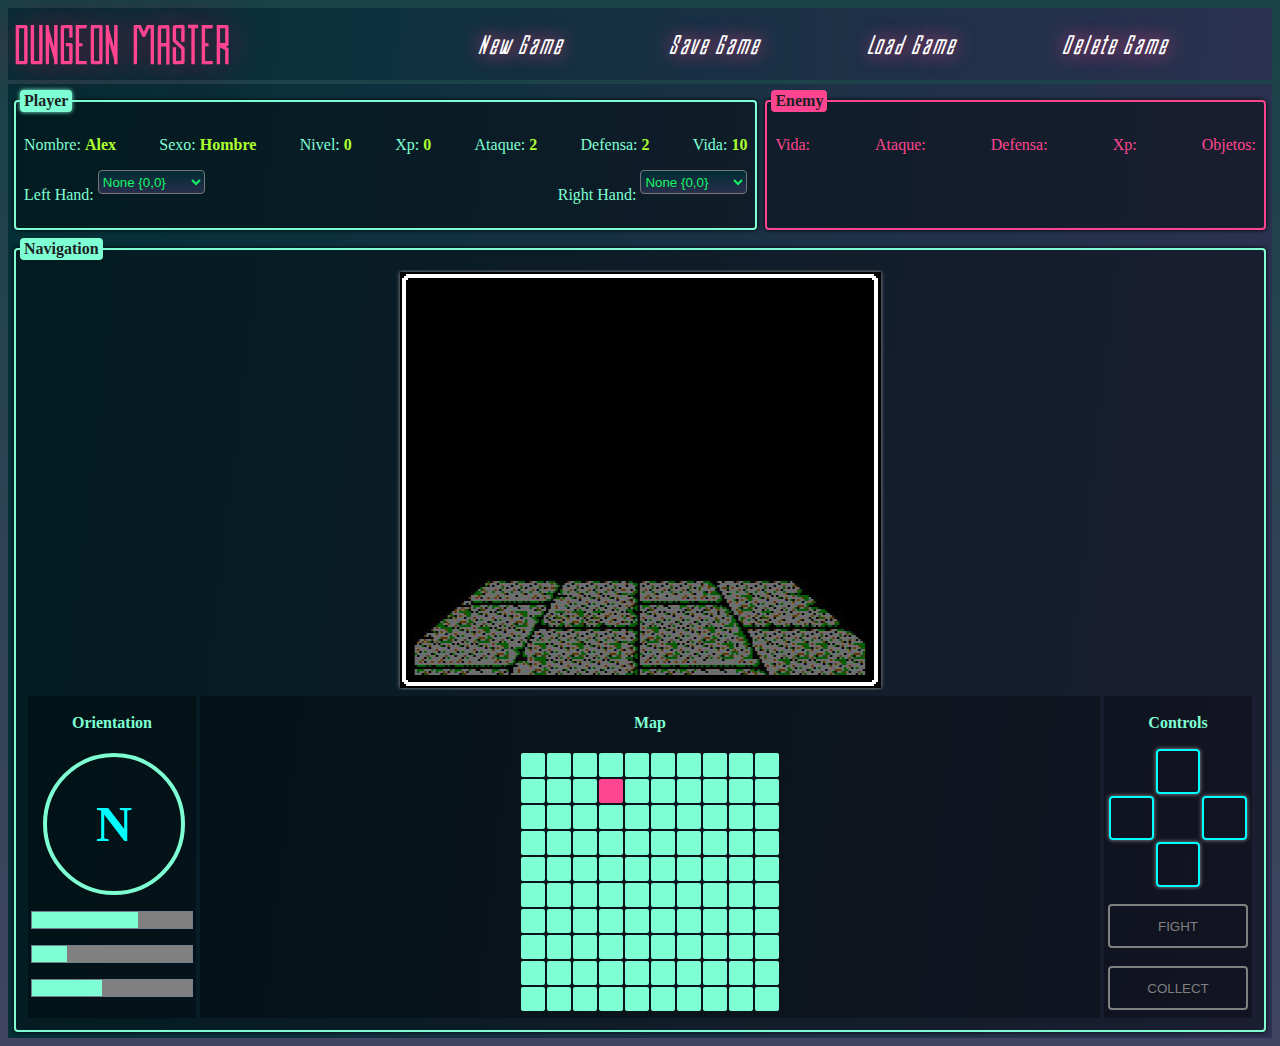
==== commit 72b0357f: "edit" ====
--- a/index.html
+++ b/index.html
@@ -22,7 +22,7 @@
     
     <header id="header" class="header">
       <h1 id="title" class="title">DUNGEON MASTER</h1>
-      <nav class="nav">
+      <nav id="nav" class="nav">
         <ul class="navList">
           <li><a id="start" href="#" class="menuItem">New Game</a></li>
           <li><a id="save" href="#" class="menuItem">Save Game</a></li>
@@ -33,84 +33,91 @@
       <button id="nav-button">
         <i id="nav-icon" class="nav-icon material-icons md-48 md-light">menu</i>
       </button>
+
+      <div id="flex_menu" class="flex_menu">
+      
+      </div>
+
     </header>
 
     <div id="main" class="main">
       
-      <section class="fld_wrap">
-        <fieldset class="fieldset">
-          <legend class="legend">Player</legend>
-          <section id="equipocarac">
-            <div id="teamDiv">
-              <div id="teamDetails">
-                <p id="p_nombre" class="playerInfo">Nombre: <span id="p_nombre_val" class="p_val"></span></p>
-                <p id="p_sexo" class="playerInfo">Sexo: <span id="p_sexo_val" class="p_val"></span></p>
-                <p id="p_nivel" class="playerInfo">Nivel: <span id="p_nivel_val" class="p_val"></span></p>
-                <p id="p_xp" class="playerInfo">Xp: <span id="p_xp_val" class="p_val"></span></p>
-                <p id="p_ataque" class="playerInfo">Ataque: <span id="p_ataque_val" class="p_val"></span></p>
-                <p id="p_defensa" class="playerInfo">Defensa: <span id="p_defensa_val" class="p_val"></span></p>
-                <p id="p_vida" class="playerInfo">Vida: <span id="p_vida_val" class="p_val"></span></p>
-              </div>
-              <div id="main_objects" class="main_objects"></div>
+      <div class="fieldset_wrap fw_player">
+        <fieldset class="fieldset f_player">
+          <legend class="fieldset_legend fl_player">Player</legend>
+          <div class="fieldset_content fc_player">
+
+            <div class="playerDetails">
+              <p id="p_nombre" class="playerInfo">Nombre: <span id="p_val_nombre" class="p_val"></span></p>
+              <p id="p_sexo" class="playerInfo">Sexo: <span id="p_val_sexo" class="p_val"></span></p>
+              <p id="p_nivel" class="playerInfo">Nivel: <span id="p_val_nivel" class="p_val"></span></p>
+              <p id="p_xp" class="playerInfo">Xp: <span id="p_val_xp" class="p_val"></span></p>
+              <p id="p_ataque" class="playerInfo">Ataque: <span id="p_val_ataque" class="p_val"></span></p>
+              <p id="p_defensa" class="playerInfo">Defensa: <span id="p_val_defensa" class="p_val"></span></p>
+              <p id="p_vida" class="playerInfo">Vida: <span id="p_val_vida" class="p_val"></span></p>
             </div>
-          </section>
+
+            <div id="player_objects" class="player_objects"></div>
+
+          </div>
         </fieldset>
-      </section>
+      </div>
 
-      <section class="fld_wrap">
-        <fieldset class="fieldset" >
-          <legend class="legend">Navigation</legend> 
-
-          <section id="navegacion">
-            <canvas id="visor" width="481" height="416"></canvas>
-          </section>
-
-          <section id="info">
-
-            <section id="orientation" class="orientation">
-              <p style="color: aquamarine; font-weight: bold">Orientation</p>
-              <div id="orientationItem"></div>
-              <progress id="progress" value="66" max="100"></progress>
-              <progress id="progress" value="22" max="100"></progress>
-              <progress id="progress" value="44" max="100"></progress>
+      <div class="fieldset_wrap fw_navigation">
+        <fieldset class="fieldset f_navigation">
+          <legend class="fieldset_legend fl_navigation">Navigation</legend> 
+          <div class="fieldset_content fc_navigation">
+            
+            <section id="navegacion">
+              <canvas id="visor" width="481" height="416"></canvas>
             </section>
-      
-            <section id="map" class="map">
-              <p style="color: aquamarine; font-weight: bold">Map</p>
-              <div id="mapView"></div>
+  
+            <section id="info">
+              <section id="orientation" class="orientation">
+                <p style="color: aquamarine; font-weight: bold">Orientation</p>
+                <div id="orientationItem"></div>
+                <progress class="progress" value="66" max="100"></progress>
+                <progress class="progress" value="22" max="100"></progress>
+                <progress class="progress" value="44" max="100"></progress>
+              </section>
+        
+              <section id="map" class="map">
+                <p style="color: aquamarine; font-weight: bold">Map</p>
+                <div id="mapView"></div>
+              </section>
+        
+              <section id="controls" class="controls">
+                <p style="color: aquamarine; font-weight: bold">Controls</p>
+                <div id="navKeys"></div>
+                <div class="button_wrap">
+                  <button id="fight_btn" type="button">FIGHT</button>
+                </div>
+                <div class="button_wrap">
+                  <button id="collect_btn" type="button">COLLECT</button>
+                </div>
+              </section>
             </section>
-      
-            <section id="controls" class="controls">
-              <p style="color: aquamarine; font-weight: bold">Controls</p>
-              <div id="navKeys"></div>
-              <div id="button_wrap">
-                <button id="fight_btn" type="button">FIGHT</button>
-              </div>
-              <div id="button_wrap">
-                <button id="collect_btn" type="button">COLLECT</button>
-              </div>
-            </section>
-            
-          </section>
+        
+          </div>
         </fieldset>
-      </section>
+      </div>
 
     </div>
 
-    <div id="myModal" class="modal">
-      <div class="modal-content">
-        <div class="modal-header">
-          <div id="header_wrap">
-            <h4 id="modal_title">Modal Header</h4>
-            <span class="close">&times;</span>
+    <div id="dialog" class="dialog">
+      <div class="dialog_content">
+        <div class="dialog_header">
+          <div class="dialog_header_wrap">
+            <h4 id="dialog_title" class="dialog_title">Modal Header</h4>
+            <span class="dialog_close">&times;</span>
           </div>
         </div>
-        <div id="modal_body" class="modal-body"></div>
+        <div id="dialog_body" class="dialog_body"></div>
       </div>
     </div>
 
+    <script src="js/juego.js"></script>
+    <script src="js/main.js"></script>
+
   </body>
-  <script src="js/juego.js"></script>
-  <script src="js/main.js"></script>
-  
 </html>
--- a/css/main.css
+++ b/css/main.css
@@ -38,6 +38,12 @@
   text-shadow: 0px 0px 40px rgb(156, 24, 77);
 }
 
+.reset_nav {
+  display: grid;
+  margin: 2px;
+  padding: 2px;
+  flex-grow: 3;
+}
 .nav {
   display: grid;
   margin: 2px;
@@ -82,6 +88,7 @@
   padding: 0px;
   text-decoration: none;
   border: none;
+  outline: none;
 }
 
 #nav-icon {
@@ -103,6 +110,13 @@
     display: block;
   }
 }
+
+.flex_menu {
+  display: flex;
+  flex-direction: column;
+  justify-content: center;
+  width: 100%;
+}
 /************************************/
 
 /****************MAIN****************/
@@ -117,15 +131,14 @@
   background: linear-gradient(to right, rgba(0, 45, 52, 0.9), rgba(44, 48, 80, 0.9));
 }
 
-/***************PLAYER***************/
-.fld_wrap {
+/*************CUSTOM_DIV*************/
+.fieldset_wrap {
   display: flex;
   flex-direction: column; 
   flex-grow: 1;
 }
 
 .fieldset {
-  border: 2px solid aquamarine; 
   border-radius: 4px; 
   padding: 4px; 
   flex-grow: 1;
@@ -134,246 +147,51 @@
   margin: 4px;
 }
 
-.legend {
-  background-color: aquamarine; 
-  border: 2px solid aquamarine; 
+.fieldset_legend {
   border-radius: 4px; 
   color: #1C1F24; 
   font-weight: bold;
-  box-shadow: 0 0 4px #999;
-}
-
-#equipocarac {
-  display: flex;
-  flex-wrap: wrap;
-  flex-direction: column;
-  margin: 2px;
-  padding: 2px;
-}
-
-#teamDiv {
-  display: flex;
-  flex-wrap: wrap;
-  flex-direction: column;
-}
-
-#teamDetails {
+}
+
+.fieldset_content {
+  display: flex;
+  flex-wrap: wrap;
+  flex-direction: column;
+  margin: 2px;
+  padding: 2px;
+  
+}
+/************************************/
+
+/***************PLAYER***************/
+.f_player {
+  border: 2px solid aquamarine; 
+}
+.fl_player {
+  background-color: aquamarine; 
+  border: 2px solid aquamarine;
+  box-shadow: 0 0 4px aquamarine;
+}
+.playerDetails {
   display: flex;
   flex-wrap: wrap;
   flex-direction: row;
   justify-content: space-between;
   align-content: center;
 }
-
 .playerInfo {
   color: aquamarine;
 }
-
 .p_val {
   font-weight: bold;
   color: greenyellow;
 }
-
-.main_objects {
+.player_objects {
   display: flex;
   flex-direction: row;
   flex-wrap: wrap;
   justify-content: space-between;
 }
-/************************************/
-
-
-/****************ENEMY***************/
-.fld_wrap2 {
-  display: flex;
-  flex-direction: column; 
-  flex-grow: 1;
-}
-
-.fieldset2 {
-  border: 2px solid rgba(255,69,144,1.0);
-  border-radius: 4px; 
-  padding: 4px; 
-  flex-grow: 1;
-  box-shadow: 0 0 4px black;
-  background-color: rgba(0,0,0,0.4);
-  margin: 4px;
-}
-
-.legend2 {
-  background-color:  rgba(255,69,144,1.0);
-  border: 2px solid rgba(255,69,144,1.0); 
-  border-radius: 4px; 
-  color: #1C1F24; 
-  font-weight: bold;
-  box-shadow: 0 0 4px #999;
-}
-
-.enemycarac {
-  display: flex;
-  flex-wrap: wrap;
-  flex-direction: column;
-  margin: 2px;
-  padding: 2px;
-}
-
-.enemyInfo {
-  color: rgba(255,69,144,1.0);
-}
-/************************************/
-
-
-
-#navegacion {
-  margin: 2px;
-  padding: 2px;
-  overflow: hidden;
-  transition: all 1s;
-  justify-content: center;
-  display: flex;
-  flex-grow: 1;
-  flex-direction: column;
-}
-
-#visor {
-  position: relative;
-  align-self: center;
-  justify-self: center;
-  box-shadow: 0 0 4px #999;
-}
-
-
-
-#map {
-  display: flex;
-  flex-direction: column;
-  justify-content: center;
-  align-items: center;
-  margin: 2px;
-  padding: 2px;
-  flex-grow: 1;
-  background-color: rgba(0,0,0,0.3);
-}
-
-#mapView {
-  display: flex;
-  flex-wrap: wrap;
-  margin: 2px;
-  padding: 2px;
-}
-
-#controls {
-  margin: 2px;
-  padding: 2px;
-  display: flex;
-  flex-direction: column;
-  justify-content: flex-start;
-  align-items: center;
-  background-color: rgba(0,0,0,0.3);
-}
-
-#info {
-  display: flex;
-  flex-wrap: nowrap;
-  flex-direction: row;
-  flex-grow: 1;
-  margin: 2px;
-  background-color: transparent;
-}
-
-#navKeys {
-  display: flex;
-  flex-wrap: wrap;
-  flex-direction: row;
-}
-
-#orientation {
-  margin: 2px;
-  padding: 2px;
-  display: flex;
-  flex-direction: column;
-  justify-content: flex-start;
-  align-items: center;
-  background-color: rgba(0,0,0,0.3);
-}
-
-#orientationItem {
-  display: flex;
-  flex-wrap: nowrap;
-  margin: 2px;
-  padding: 2px;
-}
-
-.block {
-  box-sizing: border-box;
-}
-
-
-
-
-
-
-
-
-
-
-
-
-.button {
-  box-shadow: 0 0 4px #999;
-}
-
-
-
-
-
-#fight_btn { 
-  width: 140px;
-  height: 44px;
-  margin: 2px;
-  margin-top: 16px;
-  padding: 2px;
-  background-color: transparent;
-  border: 2px solid rgba(255,69,144,1.0);
-  border-radius: 4px;
-  color: rgba(255,69,144,1.0);
-  cursor: pointer;
-}
-#figth_btn:disabled, #fight_btn[disabled] {
-  border: 2px solid gray;
-  color: gray;
-  cursor: default;
-}
-
-#collect_btn { 
-  width: 140px;
-  height: 44px;
-  margin: 2px;
-  margin-top: 16px;
-  padding: 2px;
-  background-color: transparent;
-  border: 2px solid greenyellow;
-  border-radius: 4px;
-  color: greenyellow;
-  cursor: pointer;
-}
-
-#collect_btn:disabled, #collect_btn[disabled] {
-  border: 2px solid gray;
-  color: gray;
-  cursor: default;
-}
-
-#progress {
-  margin: 2px;
-  margin-top: 16px;
-  outline: 1px solid slategray;
-  background-color: aquamarine;
-}
-
-
-
-
 
 .objects {
   display: flex;
@@ -400,77 +218,210 @@
 .list_item {
   background: rgba(44, 48, 80, 0.9);
 }
-
-
-
-#dialog {
-  position: absolute;
-  top: 50%;
-}
-
-#dialog_btn {
-  float:right;
-}
-
-#form {
-  display: flex;
-  justify-content: center;
-  flex-direction: column;
-}
-
-#button_wrap {
-  display: flex;
-  justify-content: center;
-}
-#button_input {
-  margin: 18px;
-  justify-items: center;
-  background-color: transparent;
-  text-decoration: none;
+/************************************/
+
+/****************ENEMY***************/
+.f_enemy {
+  border: 2px solid rgba(255,69,144,1.0);
+}
+.fl_enemy {
+  background-color:  rgba(255,69,144,1.0);
+  border: 2px solid rgba(255,69,144,1.0); 
+}
+.enemyDetails {
+  display: flex;
+  flex-wrap: wrap;
+  flex-direction: row;
+  justify-content: space-between;
+  align-content: center;
+}
+.enemyInfo {
+  color: rgba(255,69,144,1.0);
+}
+.e_val {
+  font-weight: bold;
+  color: rgb(255, 0, 102);
+}
+/************************************/
+
+/*************NAVIGATION*************/
+.f_navigation {
+  border: 2px solid aquamarine; 
+}
+
+.fl_navigation {
+  background-color: aquamarine; 
   border: 2px solid aquamarine;
+}
+
+#navegacion {
+  margin: 2px;
+  padding: 2px;
+  overflow: hidden;
+  transition: all 1s;
+  justify-content: center;
+  display: flex;
+  flex-grow: 1;
+  flex-direction: column;
+}
+
+#visor {
+  position: relative;
+  align-self: center;
+  justify-self: center;
+  box-shadow: 0 0 4px #999;
+}
+
+#info {
+  display: flex;
+  flex-wrap: nowrap;
+  flex-direction: row;
+  flex-grow: 1;
+  margin: 2px;
+  background-color: transparent;
+}
+
+#orientation {
+  margin: 2px;
+  padding: 2px;
+  display: flex;
+  flex-direction: column;
+  justify-content: flex-start;
+  align-items: center;
+  background-color: rgba(0,0,0,0.3);
+}
+
+#orientationItem {
+  display: flex;
+  flex-wrap: nowrap;
+  margin: 2px;
+  padding: 2px;
+}
+
+.orientation_circle {
+  display: table;
+  justify-self: center;
+  align-self: center;
+  border-radius: 50%;
+  border: 4px solid aquamarine;
+}
+
+.orientation_value {
+  display: table-cell;
+  text-align: center;
+  vertical-align: middle;
+  color: cyan;
+  font-size: 50px;
+  font-weight: bold;
+  margin: 0px;
+}
+
+.progress {
+  margin: 2px;
+  margin-top: 16px;
+  outline: 1px solid slategray;
+  background-color: aquamarine;
+}
+progress::-webkit-progress-value { 
+  background-color: aquamarine;
+}
+
+#map {
+  display: flex;
+  flex-direction: column;
+  justify-content: center;
+  align-items: center;
+  margin: 2px;
+  padding: 2px;
+  flex-grow: 1;
+  background-color: rgba(0,0,0,0.3);
+}
+
+#mapView {
+  display: flex;
+  flex-wrap: wrap;
+  margin: 2px;
+  padding: 2px;
+}
+
+#controls {
+  margin: 2px;
+  padding: 2px;
+  display: flex;
+  flex-direction: column;
+  justify-content: flex-start;
+  align-items: center;
+  background-color: rgba(0,0,0,0.3);
+}
+
+#navKeys {
+  display: flex;
+  flex-wrap: wrap;
+  flex-direction: row;
+}
+
+#fight_btn { 
+  width: 140px;
+  height: 44px;
+  margin: 2px;
+  margin-top: 16px;
+  padding: 2px;
+  background-color: transparent;
+  border: 2px solid rgba(255,69,144,1.0);
   border-radius: 4px;
-  font-size: 20px;
-  color: aquamarine;
-  padding: 4px;
-}
-
-#name_input {
-  text-decoration: none;
-  border: 2px solid aquamarine;
+  color: rgba(255,69,144,1.0);
+  cursor: pointer;
+}
+#figth_btn:disabled, #fight_btn[disabled] {
+  border: 2px solid gray;
+  color: gray;
+  cursor: default;
+}
+
+#collect_btn { 
+  width: 140px;
+  height: 44px;
+  margin: 2px;
+  margin-top: 16px;
+  padding: 2px;
+  background-color: transparent;
+  border: 2px solid greenyellow;
   border-radius: 4px;
-  font-size: 20px;
-  background-color: transparent;
-  color: rgba(23, 245, 103, 1.0);
-  margin-top: 4px;
-  border-style: dashed;
-}
-
-.input {
-  color:aquamarine;
-  margin: 18px;
-  font-size: 16px;
-}
-
-#gender_input {
-  text-decoration: none;
-  border: 2px solid aquamarine;
+  color: greenyellow;
+  cursor: pointer;
+}
+
+#collect_btn:disabled, #collect_btn[disabled] {
+  border: 2px solid gray;
+  color: gray;
+  cursor: default;
+}
+
+
+/************************************/
+
+.block {
+  display: grid;
+  box-sizing: border-box;
+  background-color: aquamarine;
+  border-radius: 2px;
+  margin: 1px;
+}
+
+.control {
+  background-color: transparent;
+}
+
+.button {
+  box-shadow: 0 0 4px #999;
   border-radius: 4px;
-  font-size: 20px;
-  background-color: transparent;
-  color: rgba(23, 245, 103, 1.0);
-  margin-top: 4px;
-  border-style: dashed;
-
-}
-
-progress::-webkit-progress-value { background-color: aquamarine;;
-}
-
-
-
-
-/* The Modal (background) */
-.modal {
+  background-color: transparent;
+  border: 2px solid cyan;
+}
+
+/***************DIALOG***************/
+/* The Dialog (background) */
+.dialog {
   display: none; /* Hidden by default */
   position: fixed; /* Stay in place */
   z-index: 1; /* Sit on top */
@@ -484,20 +435,8 @@
   background-color: rgba(0,0,0,0.4); /* Black w/ opacity */
 }
 
-#modal_title {
-  display: flex;
-  justify-items: center;
-  justify-content: center;
-  flex-grow: 1;
-  margin-left: 20px;
-  font-weight: bold;
-  color: rgba(255,69,144,1.0);
-  font-size: 50px;
-  font-family: custom_font;
-  text-shadow: 0 0 10px #1C1F24;
-}
-/* Modal Content */
-.modal-content {
+/* DIalog Content */
+.dialog_content {
   position: relative;
   margin: auto;
   padding: 0;
@@ -512,6 +451,52 @@
   background: linear-gradient(to right, rgba(0, 45, 52, 0.8),rgba(44, 48, 80, 0.8));
 }
 
+.dialog_header {
+  padding: 2px 20px;
+}
+
+.dialog_header_wrap {
+  display: flex;
+  flex-direction: row;
+  flex-wrap: nowrap;
+  justify-content: space-between;
+  align-items: center;
+  flex-grow: 1;
+}
+
+.dialog_title {
+  display: flex;
+  justify-items: center;
+  justify-content: center;
+  flex-grow: 1;
+  margin-left: 20px;
+  font-weight: bold;
+  color: rgba(255,69,144,1.0);
+  font-size: 50px;
+  font-family: custom_font;
+  text-shadow: 0 0 10px #1C1F24;
+}
+
+/* The Close Button */
+.dialog_close {
+  color: white;
+  font-size: 40px;
+  font-weight: bold;
+}
+
+.dialog_close:hover,
+.dialog_close:focus {
+  color: aquamarine;
+  text-decoration: none;
+  cursor: pointer;
+}
+
+.dialog_body {
+  padding: 2px 16px;
+  display: flex;
+  justify-content: center;
+}
+
 /* Add Animation */
 @-webkit-keyframes animatetop {
   from {top:-300px; opacity:0} 
@@ -522,42 +507,46 @@
   from {top:-300px; opacity:0}
   to {top:0; opacity:1}
 }
-
-/* The Close Button */
-.close {
-  color: white;
-  font-size: 40px;
-  font-weight: bold;
-}
-
-.close:hover,
-.close:focus {
+/************************************/
+
+/*********START GAME DIALOG**********/
+#form {
+  display: flex;
+  justify-content: center;
+  flex-direction: column;
+}
+
+.input {
+  color:aquamarine;
+  margin: 18px;
+  font-size: 16px;
+}
+
+.input_value {
+  text-decoration: none;
+  border: 2px solid aquamarine;
+  border-radius: 4px;
+  font-size: 20px;
+  background-color: transparent;
+  color: rgba(23, 245, 103, 1.0);
+  margin-top: 4px;
+  border-style: dashed;
+}
+
+.button_wrap {
+  display: flex;
+  justify-content: center;
+}
+#button_input {
+  margin: 18px;
+  justify-items: center;
+  background-color: transparent;
+  text-decoration: none;
+  border: 2px solid aquamarine;
+  border-radius: 4px;
+  font-size: 20px;
   color: aquamarine;
-  text-decoration: none;
-  cursor: pointer;
-}
-
-.modal-header {
-  padding: 2px 20px;
-}
-
-#header_wrap {
-  display: flex;
-  flex-direction: row;
-  flex-wrap: nowrap;
-  justify-content: space-between;
-  align-items: center;
-  flex-grow: 1;
-}
-
-.modal-body {
-  padding: 2px 16px;
-  display: flex;
-  justify-content: center;
-}
-
-.modal-footer {
-  padding: 2px 16px;
-  background-color: #5cb85c;
-  color: white;
-}+  padding: 4px;
+  border-style: dashed;
+}
+/************************************/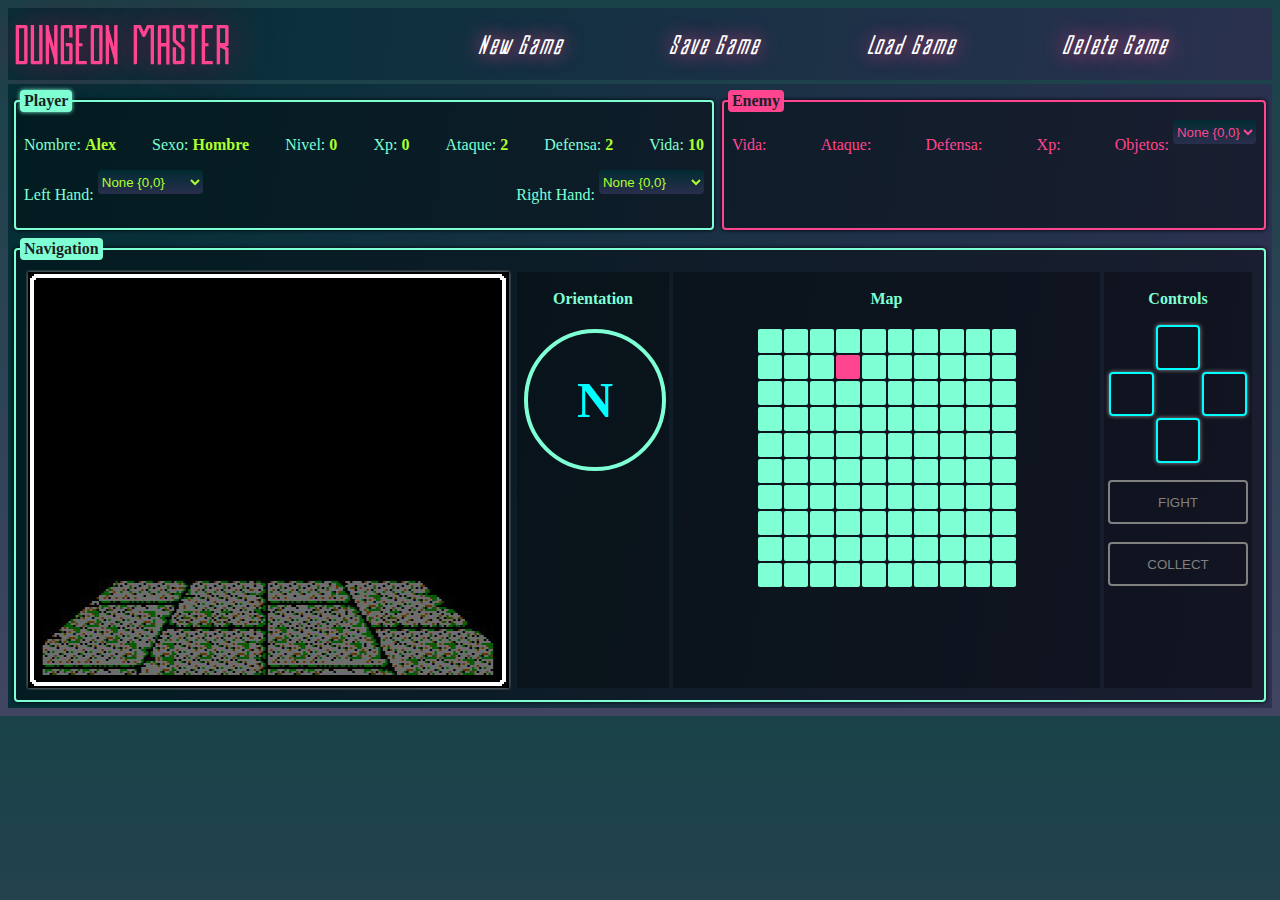
==== commit 3b252381: "edit" ====
--- a/index.html
+++ b/index.html
@@ -66,7 +66,7 @@
       <div class="fieldset_wrap fw_navigation">
         <fieldset class="fieldset f_navigation">
           <legend class="fieldset_legend fl_navigation">Navigation</legend> 
-          <div class="fieldset_content fc_navigation">
+          <div id="fc_navigation" class="fieldset_content fc_navigation">
             
             <section id="navegacion">
               <canvas id="visor" width="481" height="416"></canvas>
@@ -76,9 +76,13 @@
               <section id="orientation" class="orientation">
                 <p style="color: aquamarine; font-weight: bold">Orientation</p>
                 <div id="orientationItem"></div>
-                <progress class="progress" value="66" max="100"></progress>
+                <!--
+               <progress class="progress" value="66" max="100"></progress>
                 <progress class="progress" value="22" max="100"></progress>
                 <progress class="progress" value="44" max="100"></progress>
+              
+                -->
+ 
               </section>
         
               <section id="map" class="map">
--- a/css/main.css
+++ b/css/main.css
@@ -16,6 +16,32 @@
 }
 /************************************/
 
+/**********COMMON ELEMENTS***********/
+.list {
+  height: 24px;
+  margin-left: 4px;
+  border-radius: 4px;
+  border: none;
+}
+.block {
+  display: grid;
+  box-sizing: border-box;
+  background-color: aquamarine;
+  border-radius: 2px;
+  margin: 1px;
+}
+
+.control {
+  background-color: transparent;
+}
+
+.button {
+  box-shadow: 0 0 4px #999;
+  border-radius: 4px;
+  background-color: transparent;
+  border: 2px solid cyan;
+}
+/************************************/
 
 /***************HEADER***************/
 .header {
@@ -124,6 +150,7 @@
   display : flex;
   flex-direction: row;
   flex-wrap: wrap;
+  flex-shrink: 0;
   padding: 2px;
   margin-top: 4px;
   overflow: hidden;
@@ -159,7 +186,6 @@
   flex-direction: column;
   margin: 2px;
   padding: 2px;
-  
 }
 /************************************/
 
@@ -172,6 +198,9 @@
   border: 2px solid aquamarine;
   box-shadow: 0 0 4px aquamarine;
 }
+.fw_enemy {
+  /*flex-grow: 0;*/
+}
 .playerDetails {
   display: flex;
   flex-wrap: wrap;
@@ -207,22 +236,20 @@
   justify-content: flex-end;
 }
 
-.list {
-  height: 24px;
-  margin-left: 4px;
+.player_list {
   background: linear-gradient(to bottom, rgba(0, 45, 52, 0.9), rgba(44, 48, 80, 0.9));
-  color: rgba(23, 245, 103, 1.0);
-  border-radius: 4px;
+  color: greenyellow;
 }
 
 .list_item {
-  background: rgba(44, 48, 80, 0.9);
+  background: rgba(0, 45, 52, 0.9);
 }
 /************************************/
 
 /****************ENEMY***************/
 .f_enemy {
   border: 2px solid rgba(255,69,144,1.0);
+  /*flex-grow: 0;*/
 }
 .fl_enemy {
   background-color:  rgba(255,69,144,1.0);
@@ -242,9 +269,25 @@
   font-weight: bold;
   color: rgb(255, 0, 102);
 }
+
+.enemy_objects {
+  display: flex;
+  flex-direction: row;
+  flex-wrap: wrap;
+  justify-content: flex-start;
+}
+
+.enemy_list {
+  background: linear-gradient(to bottom, rgba(0, 45, 52, 0.9), rgba(44, 48, 80, 0.9));
+  color: rgba(255,69,144,1.0);;
+}
 /************************************/
 
 /*************NAVIGATION*************/
+.fc_navigation {
+  flex-direction: row;
+  justify-content: center;
+}
 .f_navigation {
   border: 2px solid aquamarine; 
 }
@@ -261,12 +304,11 @@
   transition: all 1s;
   justify-content: center;
   display: flex;
-  flex-grow: 1;
+  flex-grow: 0;
   flex-direction: column;
 }
 
 #visor {
-  position: relative;
   align-self: center;
   justify-self: center;
   box-shadow: 0 0 4px #999;
@@ -274,10 +316,11 @@
 
 #info {
   display: flex;
-  flex-wrap: nowrap;
-  flex-direction: row;
-  flex-grow: 1;
-  margin: 2px;
+  flex-wrap: wrap;
+  flex-direction: row;
+  flex-grow: 1;
+  margin: 2px;
+  justify-content: center;
   background-color: transparent;
 }
 
@@ -288,6 +331,7 @@
   flex-direction: column;
   justify-content: flex-start;
   align-items: center;
+  /*flex-grow: 1;*/
   background-color: rgba(0,0,0,0.3);
 }
 
@@ -329,28 +373,29 @@
 #map {
   display: flex;
   flex-direction: column;
-  justify-content: center;
-  align-items: center;
-  margin: 2px;
-  padding: 2px;
-  flex-grow: 1;
-  background-color: rgba(0,0,0,0.3);
-}
-
-#mapView {
-  display: flex;
-  flex-wrap: wrap;
-  margin: 2px;
-  padding: 2px;
-}
-
-#controls {
-  margin: 2px;
-  padding: 2px;
-  display: flex;
-  flex-direction: column;
   justify-content: flex-start;
   align-items: center;
+  margin: 2px;
+  padding: 2px;
+  flex-grow: 1;
+  background-color: rgba(0,0,0,0.3);
+}
+
+#mapView {
+  display: flex;
+  flex-wrap: wrap;
+  margin: 2px;
+  padding: 2px;
+}
+
+#controls {
+  margin: 2px;
+  padding: 2px;
+  display: flex;
+  flex-direction: column;
+  justify-content: flex-start;
+  align-items: center;
+  /*flex-grow: 1;*/
   background-color: rgba(0,0,0,0.3);
 }
 
@@ -396,28 +441,7 @@
   color: gray;
   cursor: default;
 }
-
-
-/************************************/
-
-.block {
-  display: grid;
-  box-sizing: border-box;
-  background-color: aquamarine;
-  border-radius: 2px;
-  margin: 1px;
-}
-
-.control {
-  background-color: transparent;
-}
-
-.button {
-  box-shadow: 0 0 4px #999;
-  border-radius: 4px;
-  background-color: transparent;
-  border: 2px solid cyan;
-}
+/************************************/
 
 /***************DIALOG***************/
 /* The Dialog (background) */
@@ -520,6 +544,7 @@
   color:aquamarine;
   margin: 18px;
   font-size: 16px;
+  font-weight: bold;
 }
 
 .input_value {
@@ -528,25 +553,44 @@
   border-radius: 4px;
   font-size: 20px;
   background-color: transparent;
-  color: rgba(23, 245, 103, 1.0);
+  color: aquamarine;
   margin-top: 4px;
   border-style: dashed;
 }
 
+.input_select {
+  width: 269px;
+  height: 29px;
+  color: aquamarine;
+  background-color: transparent;
+  border: 2px solid aquamarine;
+  border-style: dashed;
+  font-size: 16px;
+}
+
 .button_wrap {
   display: flex;
   justify-content: center;
 }
-#button_input {
-  margin: 18px;
+.button_input {
+  margin-bottom: 18px;
+  margin-top: 0px;
   justify-items: center;
   background-color: transparent;
   text-decoration: none;
-  border: 2px solid aquamarine;
-  border-radius: 4px;
-  font-size: 20px;
+  /*border: 2px solid aquamarine;
+  border-style: dashed;
+  border-radius: 4px;*/
+  border:none;
+  font-size: 40px;
+  font-weight: bold;
   color: aquamarine;
   padding: 4px;
-  border-style: dashed;
+  font-family: custom_font;
+  text-shadow: 0 0 10px rgba(255,69,144,1.0);
+
+}
+
+.gender_list {
 }
 /************************************/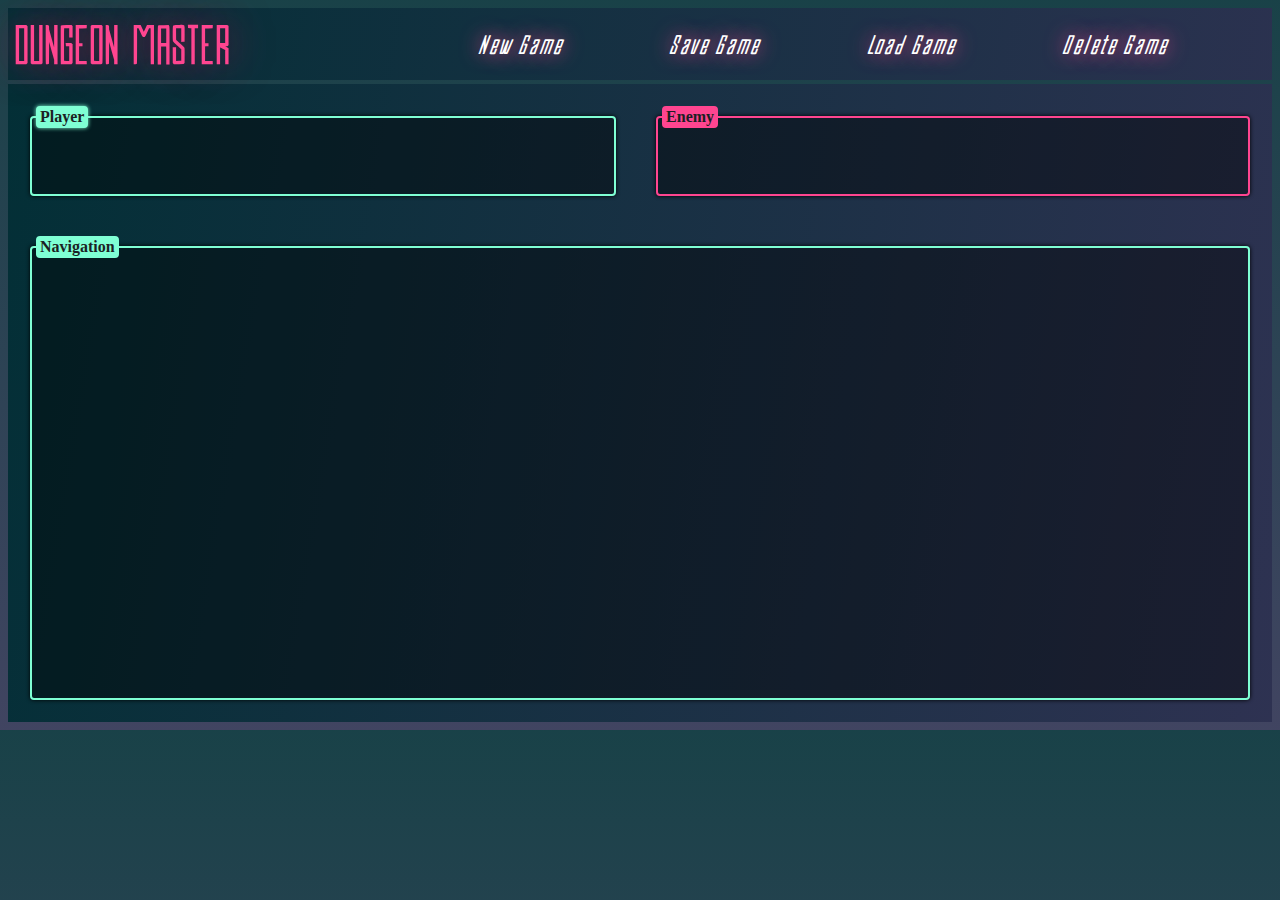
==== commit a0738186: "edit" ====
--- a/index.html
+++ b/index.html
@@ -45,7 +45,7 @@
       <div class="fieldset_wrap fw_player">
         <fieldset class="fieldset f_player">
           <legend class="fieldset_legend fl_player">Player</legend>
-          <div class="fieldset_content fc_player">
+          <div id="fc_player" class="fieldset_content fc_player">
 
             <div class="playerDetails">
               <p id="p_nombre" class="playerInfo">Nombre: <span id="p_val_nombre" class="p_val"></span></p>
@@ -57,7 +57,7 @@
               <p id="p_vida" class="playerInfo">Vida: <span id="p_val_vida" class="p_val"></span></p>
             </div>
 
-            <div id="player_objects" class="player_objects"></div>
+            <div id="player_objects" class="player_objects playerInfo"></div>
 
           </div>
         </fieldset>
--- a/css/main.css
+++ b/css/main.css
@@ -10,7 +10,7 @@
 
 /****************BODY****************/
 .body {
-  min-width: 640px;
+  min-width: 660px;
   min-height: 416px;
   background: linear-gradient(to bottom, rgba(0, 45, 52, 0.9), rgba(44, 48, 80, 0.9));
 }
@@ -150,7 +150,7 @@
   display : flex;
   flex-direction: row;
   flex-wrap: wrap;
-  flex-shrink: 0;
+  flex-grow: 1;
   padding: 2px;
   margin-top: 4px;
   overflow: hidden;
@@ -163,6 +163,7 @@
   display: flex;
   flex-direction: column; 
   flex-grow: 1;
+  margin: 16px;
 }
 
 .fieldset {
@@ -284,9 +285,15 @@
 /************************************/
 
 /*************NAVIGATION*************/
+@keyframes animatestart {
+  from {opacity:0}
+  to {opacity:1}
+}
 .fc_navigation {
   flex-direction: row;
   justify-content: center;
+  animation-name: animatestart;
+  animation-duration: 1s linear;
 }
 .f_navigation {
   border: 2px solid aquamarine; 
@@ -311,12 +318,12 @@
 #visor {
   align-self: center;
   justify-self: center;
-  box-shadow: 0 0 4px #999;
+  /*box-shadow: 0 0 4px #999;*/
 }
 
 #info {
   display: flex;
-  flex-wrap: wrap;
+  flex-wrap: nowrap;
   flex-direction: row;
   flex-grow: 1;
   margin: 2px;
